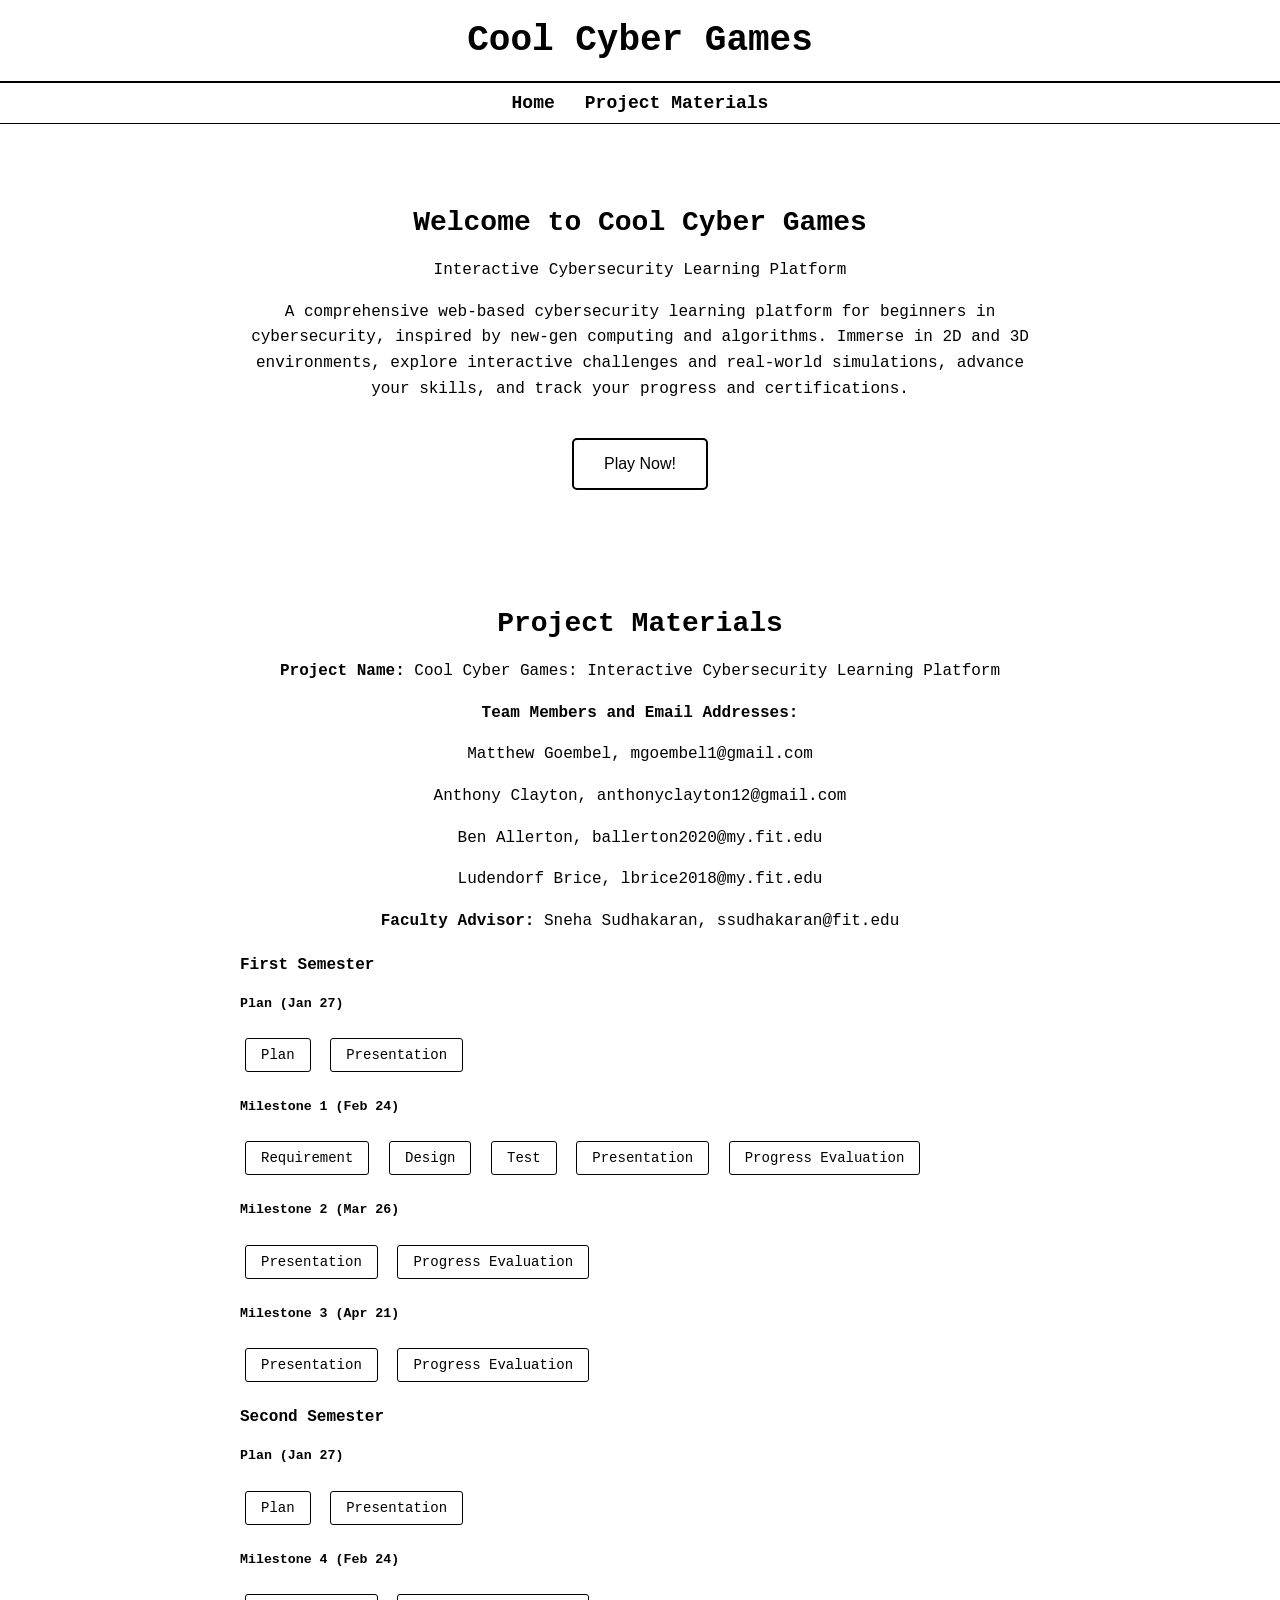
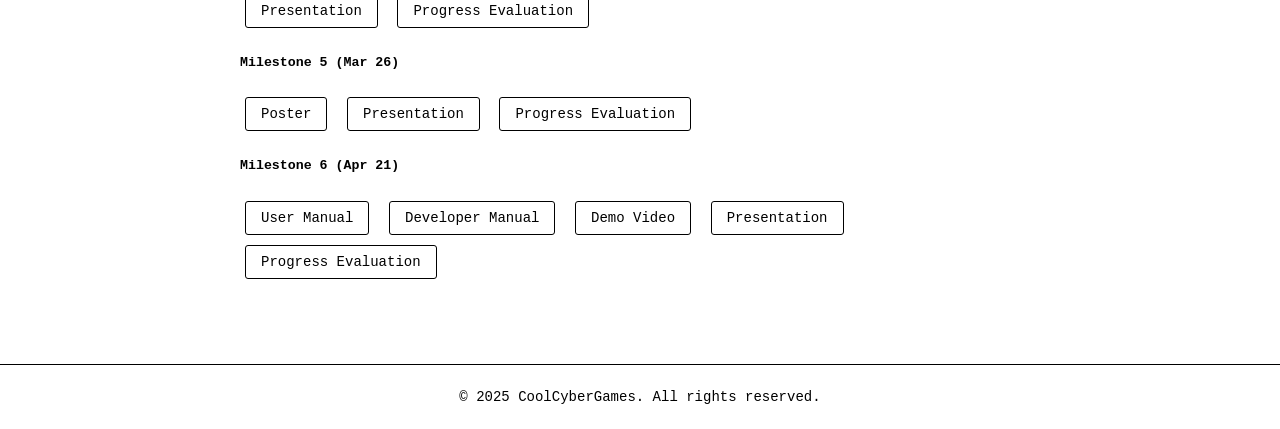
==== index.html @ a966303e "Update index.html" ====
<!DOCTYPE html>
<html lang="en">
<head>
    <meta charset="UTF-8">
    <meta name="viewport" content="width=device-width, initial-scale=1.0">
    <title>CoolCyberGames</title>
    <link rel="stylesheet" href="Landing.css">
</head>
<body>

<header>
    <h1>Cool Cyber Games</h1>
</header>

<nav>
    <a href="#home">Home</a>
    <a href="#project">Project Materials</a>
</nav>

<section id="home" class="home-section">
    <h2>Welcome to Cool Cyber Games</h2>
    <p>Interactive Cybersecurity Learning Platform</p>
    <p>A comprehensive web-based cybersecurity learning platform for beginners in cybersecurity, inspired by new-gen computing and algorithms. Immerse in 2D and 3D environments, explore interactive challenges and real-world simulations, advance your skills, and track your progress and certifications.</p>
    <button type="button"
        class="button-coming-soon"
        onclick="window.location.href='https://www.coolcybergames.com'">
      Play Now!
    </button>


</section>

<section id="project" class="project-section">
    <h3>Project Materials</h3>

    <div>
        <p><strong>Project Name:</strong> Cool Cyber Games: Interactive Cybersecurity Learning Platform</p>
        <p><strong>Team Members and Email Addresses:</strong></p>
        <p>Matthew Goembel, mgoembel1@gmail.com</p>
        <p>Anthony Clayton, anthonyclayton12@gmail.com</p>
        <p>Ben Allerton, ballerton2020@my.fit.edu</p>
        <p>Ludendorf Brice, lbrice2018@my.fit.edu</p>
    
        <p><strong>Faculty Advisor:</strong> Sneha Sudhakaran, ssudhakaran@fit.edu</p>
    </div>

    <div class="milestone">
        <h4>First Semester</h4>

        <h5>Plan (Jan 27)</h5>
        <div class="buttons">
            <a href="assets/project_plan.pdf">Plan</a>
            <a href="assets/plan_presentation.pdf">Presentation</a>
        </div>

        <h5>Milestone 1 (Feb 24)</h5>
        <div class="buttons">
            <a href="assets/Requirements_Document.pdf">Requirement</a>
            <a href="assets/Design_Document.pdf">Design</a>
            <a href="assets/Test_Plan.pdf">Test</a>
            <a href="assets/Milestone1_Presentation.pdf">Presentation</a>
            <a href="assets/M1_Progress_Evaluation_nosig.pdf">Progress Evaluation</a>
        </div>

        <h5>Milestone 2 (Mar 26)</h5>
        <div class="buttons">
            <a href="assets/Milestone2_Presentation.pdf">Presentation</a>
            <a href="assets/M2_Progress_Evaluation.pdf">Progress Evaluation</a>
        </div>

        <h5>Milestone 3 (Apr 21)</h5>
        <div class="buttons">
            <a href="assets/Milestone3_Presentation.pdf">Presentation</a>
            <a href="assets/M3_Progress_Evaluation.pdf">Progress Evaluation</a>
        </div>
    </div>

    <div class="milestone">
        <h4>Second Semester</h4>

        <h5>Plan (Jan 27)</h5>
        <div class="buttons">
            <a href="assets/Project_Plan_2.pdf">Plan</a>
            <a href="assets/Milestone_4_Presentation.pdf">Presentation</a>
        </div>

        <h5>Milestone 4 (Feb 24)</h5>
        <div class="buttons">
            <a href="#">Presentation</a>
            <a href="#">Progress Evaluation</a>
        </div>

        <h5>Milestone 5 (Mar 26)</h5>
        <div class="buttons">
            <a href="#">Poster</a>
            <a href="#">Presentation</a>
            <a href="#">Progress Evaluation</a>
        </div>

        <h5>Milestone 6 (Apr 21)</h5>
        <div class="buttons">
            <a href="#">User Manual</a>
            <a href="#">Developer Manual</a>
            <a href="#">Demo Video</a>
            <a href="#">Presentation</a>
            <a href="#">Progress Evaluation</a>
        </div>
    </div>
</section>

<footer>
    <p>© 2025 CoolCyberGames. All rights reserved.</p>
</footer>

</body>
</html>
---- Landing.css ----
body {
    margin: 0;
    font-family: 'Courier New', Courier, monospace; /* Retro, terminal-like font */
    background-color: #ffffff; /* White background */
    color: #000000; /* Black text */
    overflow-x: hidden; /* Prevent horizontal scroll */
}

header {
    background-color: #ffffff; /* White header */
    border-bottom: 2px solid #000000; /* Black border */
    padding: 20px;
    text-align: center;
}

header h1 {
    font-size: 36px;
    margin: 0;
    color: #000000; /* Black text */
}

nav {
    display: flex;
    justify-content: center;
    padding: 10px 0;
    background-color: #ffffff; /* White background */
    border-bottom: 1px solid #000000; /* Black border */
}

nav a {
    color: #000000; /* Black text */
    text-decoration: none;
    margin: 0 15px;
    font-size: 18px;
    font-weight: bold;
    transition: color 0.3s ease, transform 0.3s ease;
}

nav a:hover {
    color: #ffffff; /* White hover effect */
    background-color: #000000; /* Black background */
    transform: scale(1.1); /* Slight enlargement */
}

.home-section, .project-section {
    padding: 30px 20px;
    text-align: center;
    max-width: 800px;
    margin: 0 auto;
    border-radius: 10px;
    margin-top: 30px;
    animation: moveDashedBorder 3s linear infinite; /* Apply the animation */
}

.home-section h2, .project-section h3 {
    font-size: 28px;
    margin-bottom: 20px;
    color: #000000; /* Black text */
}

.home-section p, .project-section p {
    font-size: 16px;
    line-height: 1.6;
    color: #000000; /* Black text */
}

.button-coming-soon {
    margin-top: 20px;
    padding: 15px 30px;
    background-color: #ffffff; /* White background */
    color: #000000; /* Black text */
    border: 2px solid #000000; /* Black border */
    border-radius: 5px;
    font-size: 16px;
    cursor: not-allowed;
}

.milestone {
    text-align: left;
    margin-top: 20px;
}

.milestone h4, .milestone h5 {
    color: #000000; /* Black for milestone headings */
}

.buttons {
    margin-top: 10px;
}

.buttons a {
    display: inline-block;
    margin: 5px;
    padding: 8px 15px;
    color: #000000; /* Black text */
    text-decoration: none;
    font-size: 14px;
    border: 1px solid #000000; /* Black border */
    border-radius: 3px;
    background-color: #ffffff; /* White background */
    transition: background-color 0.3s ease, transform 0.3s ease;
}

.buttons a:hover {
    background-color: #000000; /* Black background */
    color: #ffffff; /* White text */
    transform: scale(1.05);
}

footer {
    text-align: center;
    padding: 10px 0;
    font-size: 14px;
    border-top: 1px solid #000000;
    margin-top: 50px;
    color: #000000; /* Black text */
}
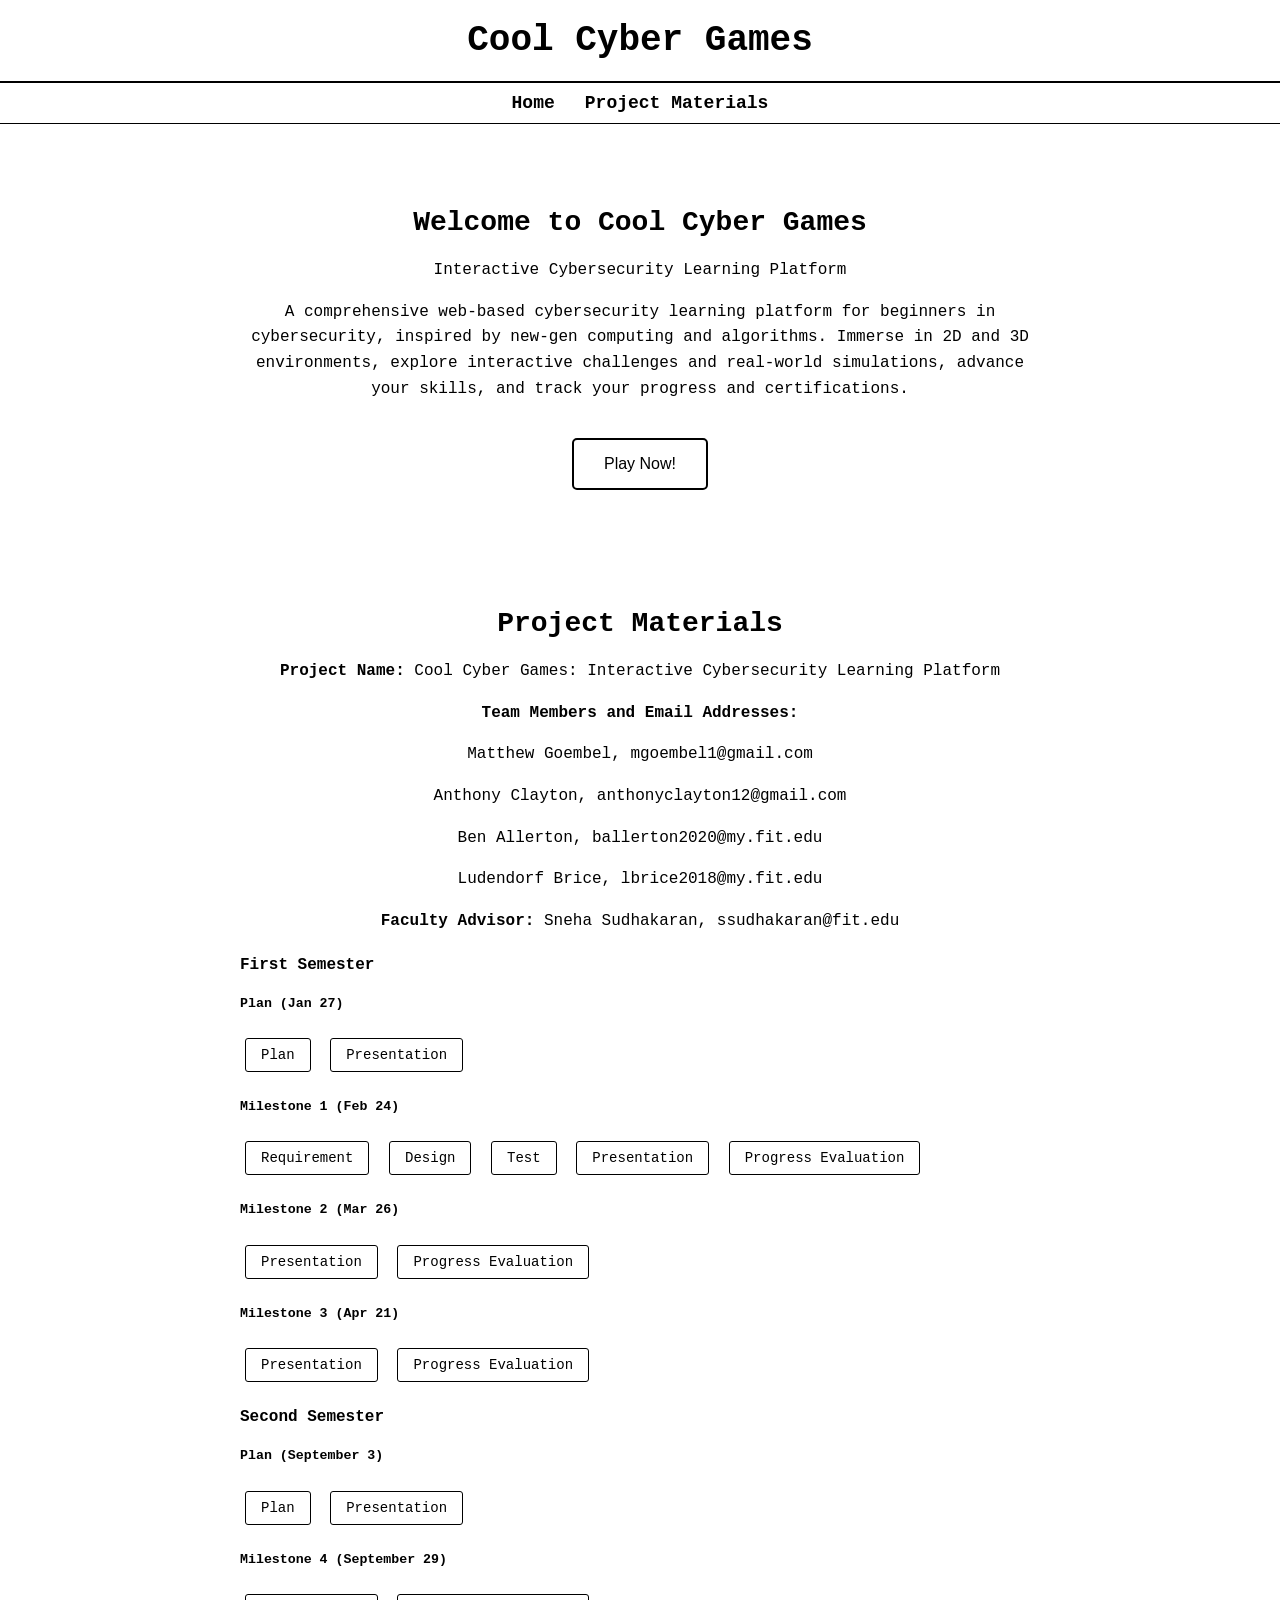
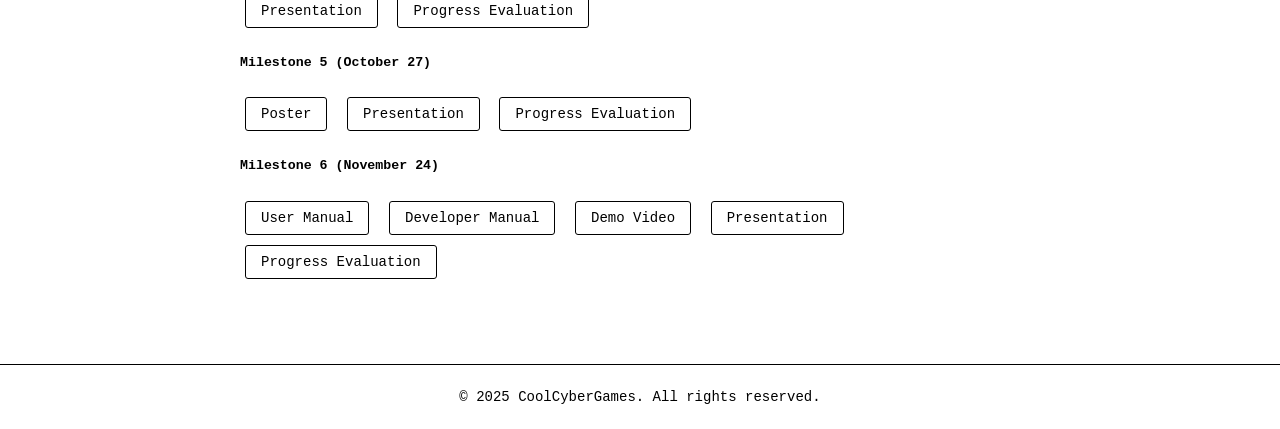
==== commit 535ea5b5: "Update index.html" ====
--- a/index.html
+++ b/index.html
@@ -78,26 +78,26 @@
     <div class="milestone">
         <h4>Second Semester</h4>
 
-        <h5>Plan (Jan 27)</h5>
+        <h5>Plan (September 3)</h5>
         <div class="buttons">
             <a href="assets/Project_Plan_2.pdf">Plan</a>
             <a href="assets/Milestone_4_Presentation.pdf">Presentation</a>
         </div>
 
-        <h5>Milestone 4 (Feb 24)</h5>
+        <h5>Milestone 4 (September 29)</h5>
         <div class="buttons">
             <a href="#">Presentation</a>
             <a href="#">Progress Evaluation</a>
         </div>
 
-        <h5>Milestone 5 (Mar 26)</h5>
+        <h5>Milestone 5 (October 27)</h5>
         <div class="buttons">
             <a href="#">Poster</a>
             <a href="#">Presentation</a>
             <a href="#">Progress Evaluation</a>
         </div>
 
-        <h5>Milestone 6 (Apr 21)</h5>
+        <h5>Milestone 6 (November 24)</h5>
         <div class="buttons">
             <a href="#">User Manual</a>
             <a href="#">Developer Manual</a>
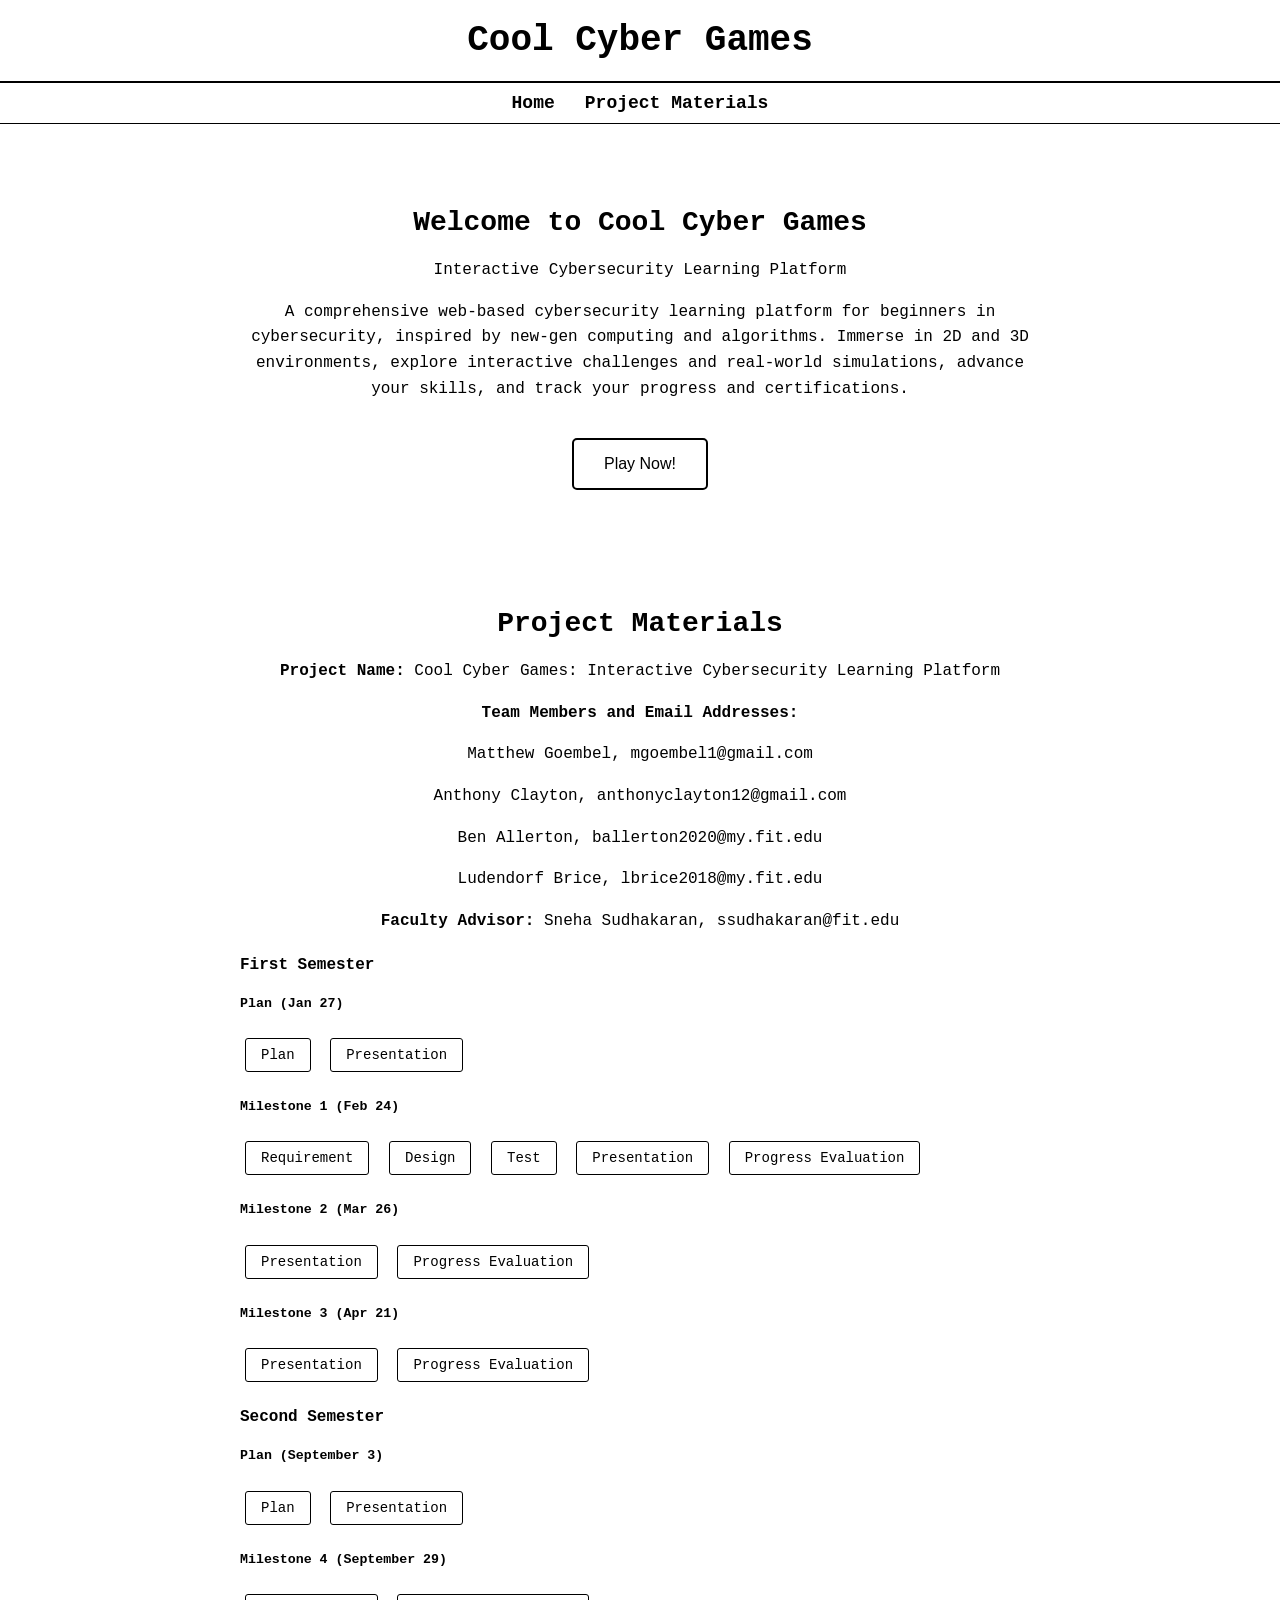
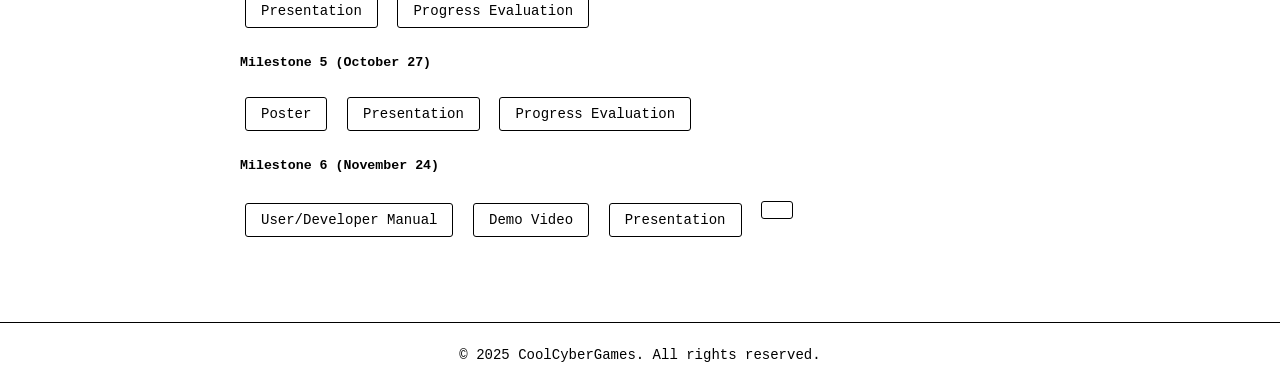
==== commit 51783b65: "M6 video and evaluation upload" ====
--- a/index.html
+++ b/index.html
@@ -86,24 +86,23 @@
 
         <h5>Milestone 4 (September 29)</h5>
         <div class="buttons">
-            <a href="#">Presentation</a>
-            <a href="#">Progress Evaluation</a>
+            <a href="assets/M4_Presentation.pdf">Presentation</a>
+            <a href="assets/M4_Progress_Evaluation.docx">Progress Evaluation</a>
         </div>
 
         <h5>Milestone 5 (October 27)</h5>
         <div class="buttons">
-            <a href="#">Poster</a>
-            <a href="#">Presentation</a>
-            <a href="#">Progress Evaluation</a>
+            <a href="assets/Showcase_Poster_Template.pptx">Poster</a>
+            <a href="assets/M5_Presentation.pdf">Presentation</a>
+            <a href="assets/M5_Progress_Evaluation.pdf">Progress Evaluation</a>
         </div>
 
         <h5>Milestone 6 (November 24)</h5>
         <div class="buttons">
-            <a href="#">User Manual</a>
-            <a href="#">Developer Manual</a>
-            <a href="#">Demo Video</a>
+            <a href="#">User/Developer Manual</a>
+            <a href="assets/Demo_Video.mov">Demo Video</a>
             <a href="#">Presentation</a>
-            <a href="#">Progress Evaluation</a>
+            <a href="assets/M6_Progress_Evaluation.pdf"></a>
         </div>
     </div>
 </section>
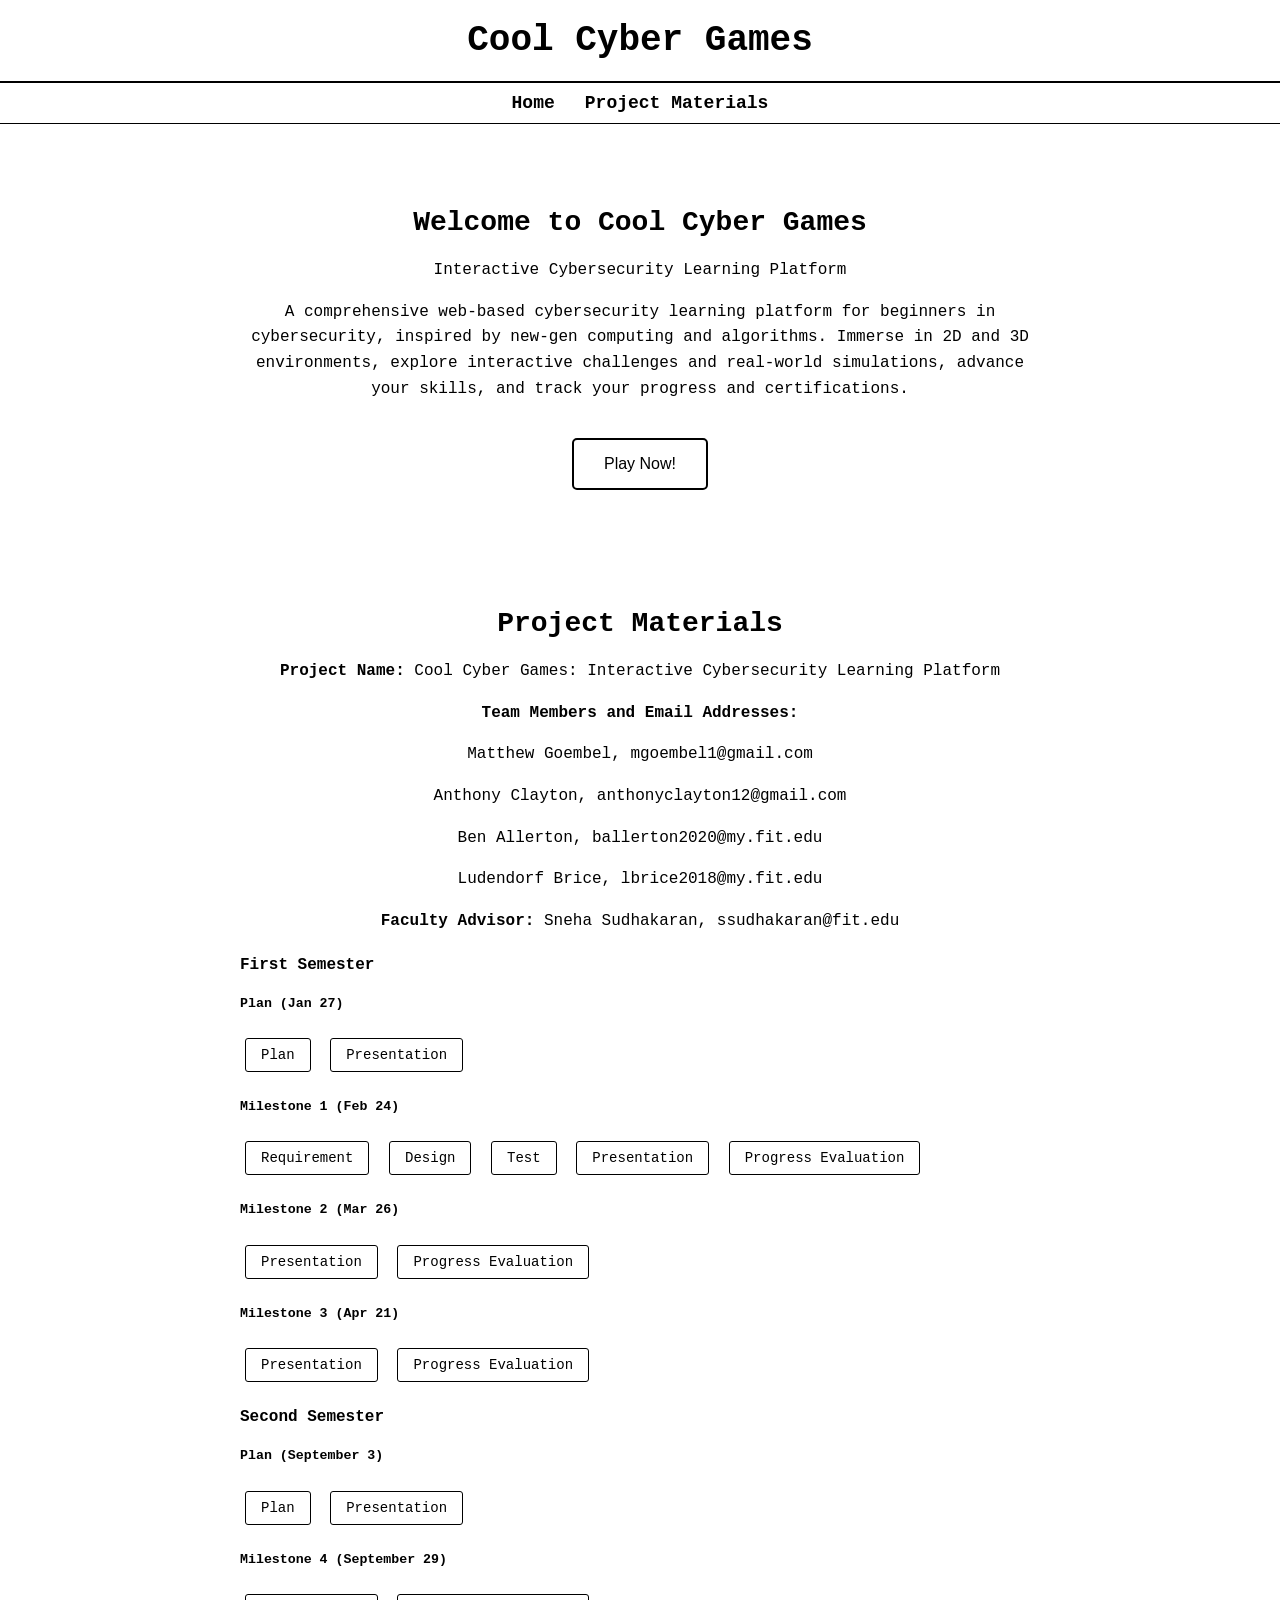
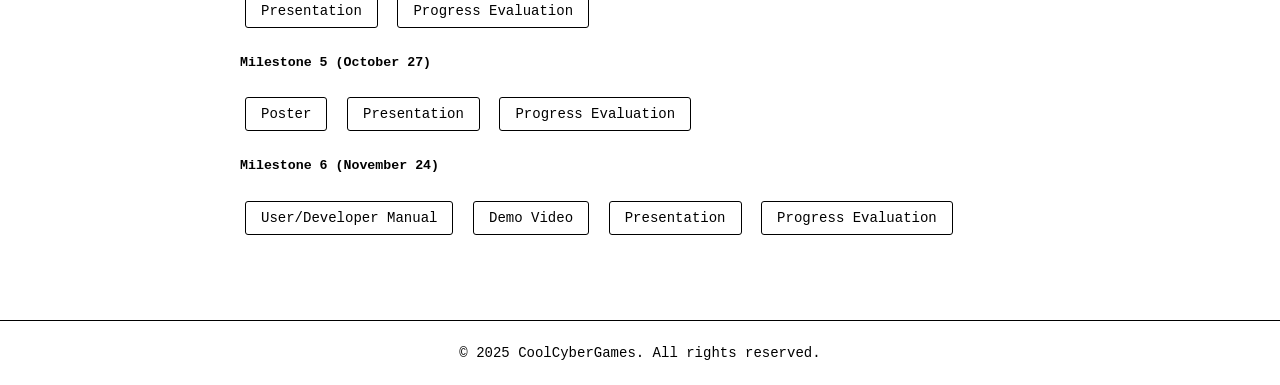
==== commit 6440e27f: "Update index.html" ====
--- a/index.html
+++ b/index.html
@@ -100,9 +100,9 @@
         <h5>Milestone 6 (November 24)</h5>
         <div class="buttons">
             <a href="#">User/Developer Manual</a>
-            <a href="assets/Demo_Video.mov">Demo Video</a>
+            <a href="https://www.youtube.com/watch?v=79YAC9IiRHs" target="_blank">Demo Video</a>
             <a href="#">Presentation</a>
-            <a href="assets/M6_Progress_Evaluation.pdf"></a>
+            <a href="assets/M6_Progress_Evaluation.pdf" target="_blank">Progress Evaluation</a>
         </div>
     </div>
 </section>
